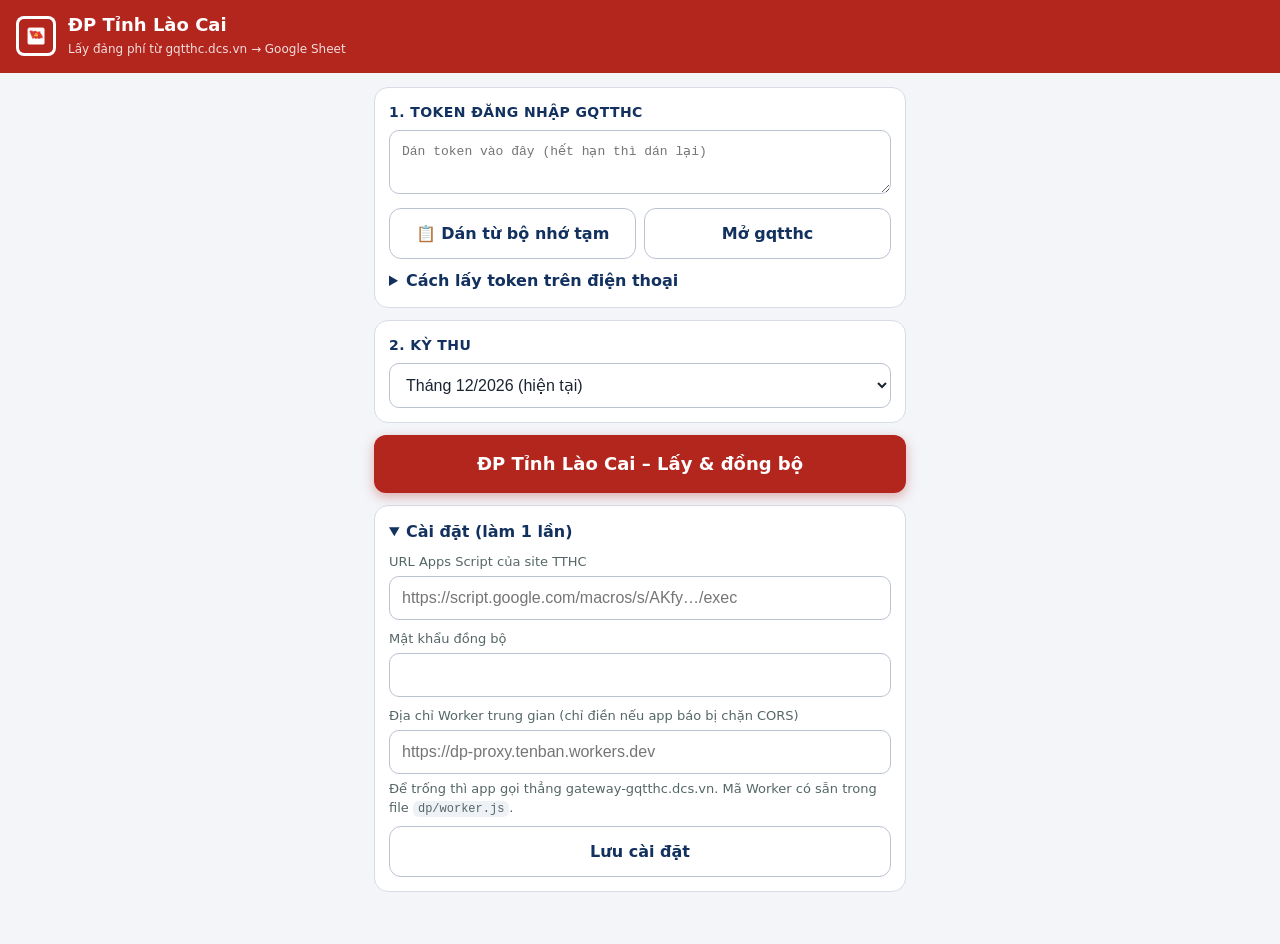
==== dp/index.html @ d3990bc8 "Thêm PWA ĐP Tỉnh Lào Cai (dp/): dán token, lấy đảng phí + S02, đồng bộ Google Sheet" ====
<!doctype html>
<html lang="vi">
<head>
<meta charset="utf-8">
<meta name="viewport" content="width=device-width,initial-scale=1,viewport-fit=cover">
<title>ĐP Tỉnh Lào Cai</title>
<meta name="theme-color" content="#b3261e">
<link rel="manifest" href="manifest.webmanifest">
<link rel="icon" href="icon-192.png">
<link rel="apple-touch-icon" href="icon-192.png">
<style>
:root{--red:#b3261e;--navy:#12315f;--ok:#0f8a3c;--bad:#a50d26;--bg:#f3f5f9;--line:#d7dce5}
*{box-sizing:border-box}
body{margin:0;background:var(--bg);color:#1b2433;font:16px/1.45 system-ui,-apple-system,"Segoe UI",Roboto,sans-serif;padding-bottom:env(safe-area-inset-bottom)}
header{background:var(--red);color:#fff;padding:calc(14px + env(safe-area-inset-top)) 16px 14px;display:flex;align-items:center;gap:12px}
header img{width:40px;height:40px;border-radius:8px;background:#fff;padding:3px}
header h1{font-size:18px;margin:0;line-height:1.2}
header small{opacity:.85;font-size:12px}
main{padding:14px 14px 40px;max-width:560px;margin:0 auto}
.card{background:#fff;border:1px solid var(--line);border-radius:14px;padding:14px;margin-bottom:12px}
.card h2{font-size:14px;margin:0 0 8px;color:var(--navy);text-transform:uppercase;letter-spacing:.03em}
label{display:block;font-size:13px;color:#566;margin:10px 0 4px}
input,select,textarea{width:100%;padding:12px;border:1px solid #bbc3d1;border-radius:10px;font-size:16px;background:#fff;color:inherit}
textarea{min-height:64px;resize:vertical;font:13px/1.35 ui-monospace,monospace}
.row{display:flex;gap:8px}
.row>*{flex:1}
button{font:inherit;font-weight:700;border:0;border-radius:12px;padding:13px 14px;cursor:pointer}
.go{width:100%;background:var(--red);color:#fff;font-size:18px;padding:16px;box-shadow:0 4px 12px rgba(179,38,30,.35)}
.go:disabled{opacity:.6}
.sec{background:#fff;color:var(--navy);border:1px solid #bbc3d1;font-weight:600}
.msg{border-radius:12px;padding:12px 14px;color:#fff;background:var(--navy);white-space:pre-line;font-weight:600;font-size:14px;display:none;margin-bottom:12px}
.msg.ok{background:var(--ok)}.msg.bad{background:var(--bad)}
.kpi{display:grid;grid-template-columns:1fr 1fr;gap:8px;margin-top:8px}
.kpi div{background:var(--bg);border-radius:10px;padding:8px 10px}
.kpi b{display:block;font-size:20px;color:var(--navy)}
.kpi span{font-size:12px;color:#566}
details summary{cursor:pointer;font-weight:700;color:var(--navy)}
.hint{font-size:13px;color:#566;margin:6px 0 0}
code{background:#eef1f6;border-radius:6px;padding:1px 5px;font-size:12px;word-break:break-all}
ol{padding-left:20px;margin:6px 0}
li{margin:4px 0;font-size:14px}
</style>
</head>
<body>
<header>
  <img src="icon-192.png" alt="">
  <div><h1>ĐP Tỉnh Lào Cai</h1><small>Lấy đảng phí từ gqtthc.dcs.vn → Google Sheet</small></div>
</header>
<main>
  <div id="msg" class="msg"></div>

  <div class="card">
    <h2>1. Token đăng nhập gqtthc</h2>
    <textarea id="token" placeholder="Dán token vào đây (hết hạn thì dán lại)" autocomplete="off" spellcheck="false"></textarea>
    <div class="row" style="margin-top:8px">
      <button class="sec" id="paste" type="button">📋 Dán từ bộ nhớ tạm</button>
      <button class="sec" id="open" type="button">Mở gqtthc</button>
    </div>
    <details style="margin-top:10px">
      <summary>Cách lấy token trên điện thoại</summary>
      <ol>
        <li>Mở <b>gqtthc.dcs.vn</b> trong trình duyệt và đăng nhập tài khoản quản trị cao nhất của đơn vị.</li>
        <li>Chạy dấu trang “Copy token” (tạo 1 lần, xem bên dưới) để chép token vào bộ nhớ tạm.</li>
        <li>Quay lại app này, bấm <b>Dán từ bộ nhớ tạm</b>.</li>
      </ol>
      <p class="hint">Mã dấu trang “Copy token” (chép cả dòng, lưu làm dấu trang, đặt tên <b>Copy token</b>):</p>
      <textarea id="bm" readonly>javascript:(function(){var t=localStorage.getItem('token');if(!t){alert('Chưa đăng nhập gqtthc');return}(navigator.clipboard?navigator.clipboard.writeText(t):Promise.reject()).then(function(){alert('Đã chép token. Quay lại app ĐP Lào Cai để dán.')},function(){prompt('Chép token này:',t)})})();</textarea>
      <button class="sec" id="copybm" type="button" style="margin-top:6px;width:100%">Chép mã dấu trang</button>
    </details>
  </div>

  <div class="card">
    <h2>2. Kỳ thu</h2>
    <select id="month"></select>
  </div>

  <button class="go" id="go" type="button">ĐP Tỉnh Lào Cai – Lấy &amp; đồng bộ</button>

  <div class="card" id="result" style="display:none;margin-top:12px">
    <h2>Kết quả</h2>
    <div class="kpi">
      <div><b id="k-units">–</b><span>đơn vị</span></div>
      <div><b id="k-rate">–</b><span>tỷ lệ thu</span></div>
      <div><b id="k-declared">–</b><span>đã khai báo (đ)</span></div>
      <div><b id="k-paid">–</b><span>đã nộp (đ)</span></div>
    </div>
  </div>

  <div class="card" style="margin-top:12px">
    <details id="cfg">
      <summary>Cài đặt (làm 1 lần)</summary>
      <label for="api">URL Apps Script của site TTHC</label>
      <input id="api" placeholder="https://script.google.com/macros/s/AKfy…/exec" inputmode="url" autocomplete="off">
      <label for="pw">Mật khẩu đồng bộ</label>
      <input id="pw" type="password" autocomplete="off">
      <label for="proxy">Địa chỉ Worker trung gian (chỉ điền nếu app báo bị chặn CORS)</label>
      <input id="proxy" placeholder="https://dp-proxy.tenban.workers.dev" inputmode="url" autocomplete="off">
      <p class="hint">Để trống thì app gọi thẳng gateway-gqtthc.dcs.vn. Mã Worker có sẵn trong file <code>dp/worker.js</code>.</p>
      <button class="sec" id="save" type="button" style="margin-top:8px;width:100%">Lưu cài đặt</button>
    </details>
  </div>
</main>

<script>
(function () {
  'use strict';
  var $ = function (id) { return document.getElementById(id); };
  var GATEWAY = 'https://gateway-gqtthc.dcs.vn';
  var PARENT_ID = 2122408; /* Đảng bộ tỉnh Lào Cai, giống nút ĐP Tỉnh Lào Cai */
  var LS = {
    get: function (k) { try { return localStorage.getItem(k) || ''; } catch (e) { return ''; } },
    set: function (k, v) { try { localStorage.setItem(k, v); } catch (e) {} }
  };
  var num = function (x) { return Number(x) || 0; };
  var p2 = function (n) { return String(n).padStart(2, '0'); };
  var fmt = function (n) { return Math.round(n).toLocaleString('vi-VN'); };

  function normApi(v) {
    v = (v || '').trim();
    if (/^AKfy[\w-]{20,}$/.test(v)) return 'https://script.google.com/macros/s/' + v + '/exec';
    var m = v.match(/https:\/\/script\.google\.com\/macros\/s\/[\w-]+\/exec/);
    return m ? m[0] : '';
  }
  function say(text, kind) {
    var m = $('msg'); m.textContent = text; m.className = 'msg' + (kind ? ' ' + kind : ''); m.style.display = text ? 'block' : 'none';
    if (text) window.scrollTo({ top: 0, behavior: 'smooth' });
  }

  /* Khởi tạo */
  $('token').value = LS.get('dp.token');
  $('api').value = LS.get('dp.api');
  $('pw').value = LS.get('dp.pw');
  $('proxy').value = LS.get('dp.proxy');
  if (!LS.get('dp.api') || !LS.get('dp.pw')) $('cfg').open = true;
  var now = new Date(), opts = '';
  for (var i = 0; i < 12; i++) {
    var d = new Date(now.getFullYear(), now.getMonth() - i, 1), y = d.getFullYear(), m = d.getMonth() + 1;
    opts += '<option value="' + y + '-' + m + '"' + (i ? '' : ' selected') + '>Tháng ' + m + '/' + y + (i ? '' : ' (hiện tại)') + '</option>';
  }
  $('month').innerHTML = opts;

  $('save').onclick = function () {
    var a = normApi($('api').value);
    if (!a) { say('Link Apps Script chưa đúng.', 'bad'); return; }
    var pr = $('proxy').value.trim().replace(/\/+$/, '');
    if (pr && !/^https:\/\//.test(pr)) { say('Địa chỉ Worker phải bắt đầu bằng https://', 'bad'); return; }
    LS.set('dp.api', a); LS.set('dp.pw', $('pw').value.trim()); LS.set('dp.proxy', pr);
    $('api').value = a; $('cfg').open = false; say('Đã lưu cài đặt.', 'ok');
  };
  $('token').onchange = function () { LS.set('dp.token', cleanToken($('token').value)); };
  function cleanToken(t) { return (t || '').trim().replace(/^Bearer\s+/i, '').replace(/^"|"$/g, ''); }
  $('paste').onclick = function () {
    if (!navigator.clipboard || !navigator.clipboard.readText) { say('Trình duyệt không cho đọc bộ nhớ tạm. Giữ ô trên để dán tay.', 'bad'); return; }
    navigator.clipboard.readText().then(function (t) {
      t = cleanToken(t);
      if (t.length < 20) { say('Bộ nhớ tạm chưa có token. Chạy dấu trang “Copy token” trên gqtthc trước.', 'bad'); return; }
      $('token').value = t; LS.set('dp.token', t); say('Đã dán token.', 'ok');
    }, function () { say('Chưa được cấp quyền đọc bộ nhớ tạm. Giữ ô trên để dán tay.', 'bad'); });
  };
  $('open').onclick = function () { window.open('https://gqtthc.dcs.vn/', '_blank'); };
  $('copybm').onclick = function () {
    var t = $('bm').value;
    (navigator.clipboard ? navigator.clipboard.writeText(t) : Promise.reject()).then(function () { say('Đã chép mã dấu trang.', 'ok'); }, function () { $('bm').select(); say('Chọn và chép tay mã trong khung.', 'bad'); });
  };

  async function post(path, tk, body, signal) {
    var base = LS.get('dp.proxy') || GATEWAY;
    var r;
    try {
      r = await fetch(base + path, { method: 'POST', signal: signal, headers: { Authorization: 'Bearer ' + tk, 'Content-Type': 'application/json', Accept: 'application/json' }, body: JSON.stringify(body) });
    } catch (e) {
      if (e && e.name === 'AbortError') throw e;
      var er = new Error(LS.get('dp.proxy') ? 'Không gọi được Worker trung gian. Kiểm tra địa chỉ Worker và mạng.' : 'Bị chặn gọi trực tiếp tới gqtthc (CORS) hoặc mất mạng. Cần triển khai Worker trung gian (file dp/worker.js) rồi điền địa chỉ vào Cài đặt.');
      er.cors = true; throw er;
    }
    return r;
  }

  async function run() {
    var tk = cleanToken($('token').value), API = LS.get('dp.api'), pw = LS.get('dp.pw');
    if (!API || !pw) { $('cfg').open = true; say('Điền URL Apps Script và mật khẩu đồng bộ trong Cài đặt trước.', 'bad'); return; }
    if (!tk) { say('Chưa có token gqtthc. Dán token ở mục 1.', 'bad'); return; }
    LS.set('dp.token', tk);
    if (navigator.onLine === false) { say('Máy đang mất mạng.', 'bad'); return; }
    var pk = $('month').value.split('-'), cy = +pk[0], SM = +pk[1], mm = p2(SM);
    var T0 = performance.now(), f1 = function (ms) { return (ms / 1000).toFixed(1).replace('.', ',') + 's'; };
    say('Đang lấy số liệu tháng ' + SM + '/' + cy + ' từ API…');
    try { fetch(API + '?action=status&warm=' + Date.now(), { mode: 'no-cors' }).catch(function () {}); } catch (e) {}
    var body = { kyNopStart: '01/' + mm + '/' + cy, kyNopEnd: new Date(cy, SM, 0).getDate() + '/' + mm + '/' + cy, parentId: PARENT_ID, hasChildren: true, page: 1, size: 500 };
    var r = null;
    for (var at = 1; at <= 2 && !r; at++) {
      var ac = new AbortController(), to = setTimeout(function () { ac.abort(); }, 90000);
      try {
        if (at > 1) say('API phản hồi chậm, đang thử lại lần ' + at + '…');
        var rr = await post('/report/dashboard/danh-sach-theo-doi-dang-phi', tk, body, ac.signal);
        clearTimeout(to);
        if (rr.status >= 500 && at < 2) continue;
        r = rr;
      } catch (e) { clearTimeout(to); if (at >= 2 || e.cors) throw e; }
    }
    if (!r.ok) throw new Error('API trả lỗi ' + r.status + (r.status === 401 || r.status === 403 ? ' — token hết hạn hoặc sai, hãy đăng nhập gqtthc và lấy token mới.' : ''));
    var j = await r.json(), list = j.data || [];
    if (!list.length) throw new Error('API không trả đơn vị nào. Hãy dùng token của tài khoản quản trị cao nhất của đơn vị.');
    var rows = list.map(function (x, i) { return [i + 1, x.tenDonVi, num(x.tongSoLuongDangVien), num(x.soLuongDangVienChinhThuc), num(x.soLuongDangVienTamThoi), num(x.soLuongChuyenTamThoi), num(x.soLuongDangVienMienGiam), num(x.tongSoHoSoChuaDuyet), num(x.tongSoHoSoDaDuyetChuaNop), num(x.tongSoHoSoDaDuyetDaNop), num(x.soLuongHoSoChuaKhaiBao), num(x.tongSoTienDaKhaiBao), num(x.tongSoTienDaNop), num(x.mucDoThucHien)]; });

    /* Sổ S02 (phải nộp, đã nộp, còn nợ cấp trên). Lỗi S02 không làm hỏng đồng bộ chính. */
    var s02Msg = '';
    try {
      say('Đang lấy sổ S02 (nộp cấp trên)…');
      var r2 = await post('/report/s02/danh-sach', tk, { page: 1, size: 500, donViId: null, fromDate: body.kyNopStart, toDate: body.kyNopEnd });
      if (!r2.ok) throw new Error('HTTP ' + r2.status);
      var j2 = await r2.json(), l2 = j2.data || [];
      var nm = function (s) { return String(s || '').normalize('NFD').replace(/[̀-ͯ]/g, '').replace(/[đĐ]/g, 'd').toLowerCase().replace(/[^a-z0-9]+/g, ' ').trim(); };
      var kr = function (o) { return num(o && o.kyBaoCao); }, mp = new Map(l2.map(function (x) { return [nm(x.tenToChucDang), x]; })), hit = 0;
      rows.forEach(function (rw) { var x = mp.get(nm(rw[1])); if (x) { hit++; rw.push(kr(x.dangPhiPhaiNopCapTren), kr(x.dangPhiDaNopCapTren), num(x.dangPhiChuaNopCapTrenCuoiKyBaoCao)); } else rw.push(0, 0, 0); });
      s02Msg = '\nSổ S02: khớp ' + hit + '/' + rows.length + ' đơn vị';
    } catch (e2) { rows.forEach(function (rw) { rw.length = 14; }); s02Msg = '\n⚠ Chưa lấy được sổ S02 (' + (e2 && e2.message || e2) + ') — các cột nộp cấp trên giữ nguyên.'; }

    var sum = function (k) { return rows.reduce(function (a, rw) { return a + rw[k]; }, 0); };
    var declared = sum(11), paid = sum(12), d = new Date();
    var rate = declared > 0 ? Math.round(paid / declared * 10000) / 100 : 0;
    var syncId = Date.now().toString(36) + Math.random().toString(36).slice(2, 7);
    var payload = { token: pw, syncId: syncId, fileName: 'API gqtthc kỳ T' + SM + '/' + cy + ' · ' + p2(d.getDate()) + '/' + p2(d.getMonth() + 1) + '/' + d.getFullYear() + ' ' + p2(d.getHours()) + ':' + p2(d.getMinutes()), month: cy + '-' + mm, source: 'api-month',
      totals: { units: rows.length, members: sum(2), paidProfiles: sum(9), declared: declared, paid: paid, rate: rate }, rows: rows };
    say('Đang gửi ' + rows.length + ' đơn vị lên Google Sheet…');
    await fetch(API, { method: 'POST', mode: 'no-cors', body: new URLSearchParams({ payload: JSON.stringify(payload) }) });
    say('Đang xác nhận kết quả trên Google Sheet…');
    var ok = null;
    for (var k = 0; k < 12 && !ok; k++) {
      ok = await new Promise(function (res) {
        var cb = '__dp' + Date.now() + k, s = document.createElement('script');
        var t = setTimeout(function () { delete window[cb]; s.remove(); res(null); }, 9000);
        window[cb] = function (v) { clearTimeout(t); delete window[cb]; s.remove(); res(v); };
        s.onerror = function () { clearTimeout(t); res(null); };
        s.src = API + '?action=status&callback=' + cb + '&_=' + Date.now();
        document.head.appendChild(s);
      });
      if (ok && ok.lastError && ok.lastError.syncId === syncId) throw new Error(ok.lastError.error);
      if (!(ok && ok.last && ok.last.syncId === syncId)) { ok = null; await new Promise(function (r3) { setTimeout(r3, 1000); }); }
    }
    $('k-units').textContent = rows.length; $('k-rate').textContent = rate.toFixed(2).replace('.', ',') + '%';
    $('k-declared').textContent = fmt(declared); $('k-paid').textContent = fmt(paid); $('result').style.display = 'block';
    var tail = s02Msg + '\n⏱ Tổng ' + f1(performance.now() - T0);
    if (ok) say('✅ HOÀN THÀNH — đã đồng bộ ' + ok.last.rowCount + ' đơn vị kỳ tháng ' + SM + '/' + cy + (ok.last.tab ? ' (tab ' + ok.last.tab + ')' : '') + ' lúc ' + ok.last.updatedAtText + '.' + tail, 'ok');
    else say('✓ Đã gửi ' + rows.length + ' đơn vị. Chưa xác nhận được kết quả — mở trang Đảng phí để xem “Lần đồng bộ gần nhất”.' + tail);
  }

  $('go').onclick = async function () {
    var b = $('go'); b.disabled = true;
    try { await run(); }
    catch (e) {
      var t = e && e.name === 'AbortError' ? 'API phản hồi quá chậm (quá 90 giây, đã thử 2 lần). Kiểm tra mạng rồi bấm lại.' : (e && e.message || String(e));
      if (/mật khẩu|không hợp lệ/i.test(t)) LS.set('dp.pw', '');
      say('✕ ' + t, 'bad');
    }
    b.disabled = false;
  };

  if ('serviceWorker' in navigator) navigator.serviceWorker.register('sw.js').catch(function () {});
})();
</script>
</body>
</html>
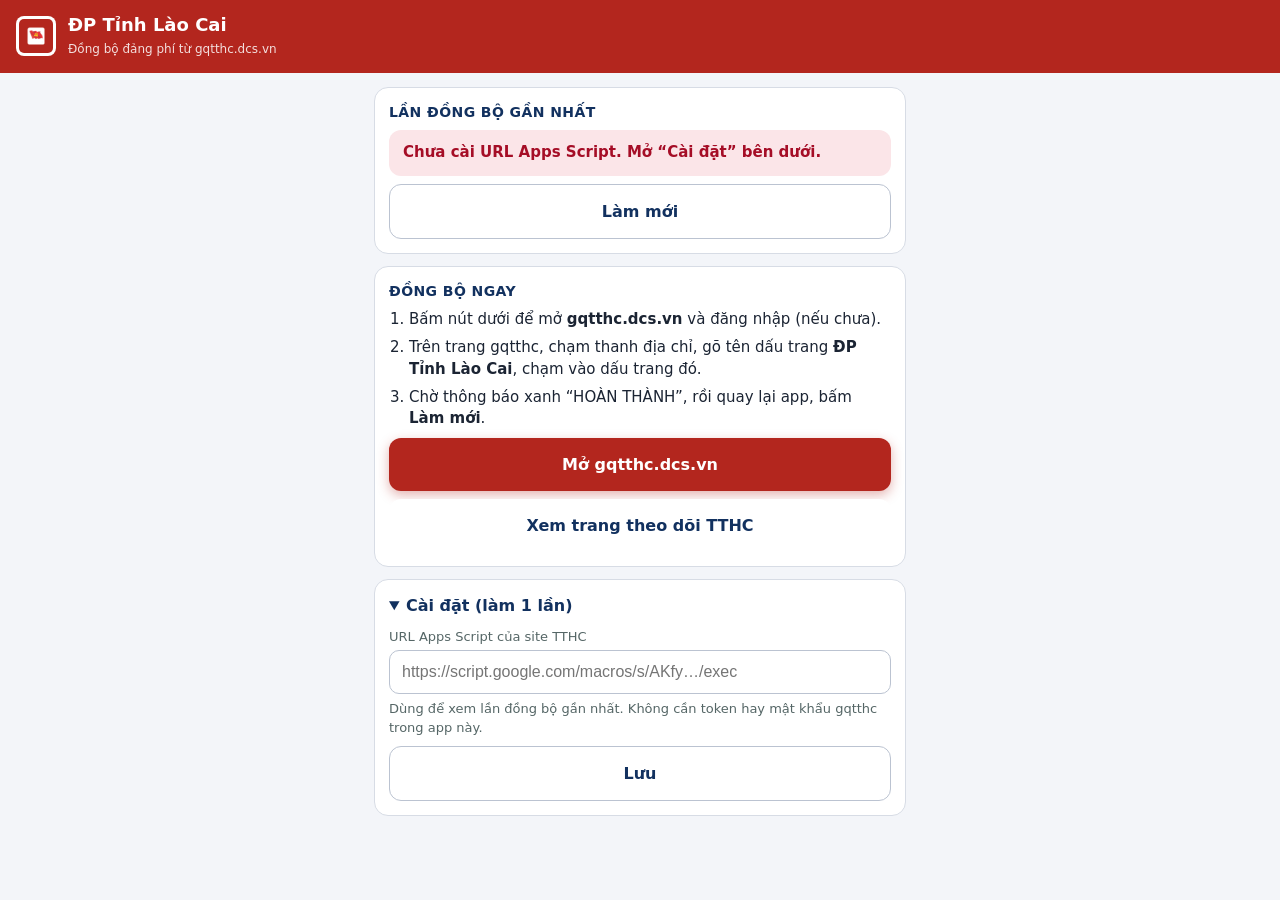
==== commit b731d8db: "PWA ĐP Tỉnh Lào Cai: bỏ dán token, chuyển thành bảng điều khiển (trạng thái đồng bộ + mở gqtthc) Co-" ====
--- a/dp/index.html
+++ b/dp/index.html
@@ -20,83 +20,48 @@
 .card{background:#fff;border:1px solid var(--line);border-radius:14px;padding:14px;margin-bottom:12px}
 .card h2{font-size:14px;margin:0 0 8px;color:var(--navy);text-transform:uppercase;letter-spacing:.03em}
 label{display:block;font-size:13px;color:#566;margin:10px 0 4px}
-input,select,textarea{width:100%;padding:12px;border:1px solid #bbc3d1;border-radius:10px;font-size:16px;background:#fff;color:inherit}
-textarea{min-height:64px;resize:vertical;font:13px/1.35 ui-monospace,monospace}
-.row{display:flex;gap:8px}
-.row>*{flex:1}
-button{font:inherit;font-weight:700;border:0;border-radius:12px;padding:13px 14px;cursor:pointer}
-.go{width:100%;background:var(--red);color:#fff;font-size:18px;padding:16px;box-shadow:0 4px 12px rgba(179,38,30,.35)}
-.go:disabled{opacity:.6}
+input{width:100%;padding:12px;border:1px solid #bbc3d1;border-radius:10px;font-size:16px;background:#fff;color:inherit}
+button,a.btn{display:block;width:100%;text-align:center;text-decoration:none;font:inherit;font-weight:700;border:0;border-radius:12px;padding:15px 14px;cursor:pointer;margin-top:8px}
+.go{background:var(--red);color:#fff;font-size:18px;box-shadow:0 4px 12px rgba(179,38,30,.35)}
 .sec{background:#fff;color:var(--navy);border:1px solid #bbc3d1;font-weight:600}
-.msg{border-radius:12px;padding:12px 14px;color:#fff;background:var(--navy);white-space:pre-line;font-weight:600;font-size:14px;display:none;margin-bottom:12px}
-.msg.ok{background:var(--ok)}.msg.bad{background:var(--bad)}
-.kpi{display:grid;grid-template-columns:1fr 1fr;gap:8px;margin-top:8px}
-.kpi div{background:var(--bg);border-radius:10px;padding:8px 10px}
-.kpi b{display:block;font-size:20px;color:var(--navy)}
-.kpi span{font-size:12px;color:#566}
+.stat{border-radius:12px;padding:12px 14px;background:var(--bg);font-weight:600;font-size:15px;white-space:pre-line}
+.stat.ok{background:#e4f5ea;color:#0b5d29}.stat.bad{background:#fbe5e8;color:var(--bad)}
+ol{padding-left:20px;margin:6px 0}
+li{margin:6px 0;font-size:15px}
+.hint{font-size:13px;color:#566;margin:6px 0 0}
 details summary{cursor:pointer;font-weight:700;color:var(--navy)}
-.hint{font-size:13px;color:#566;margin:6px 0 0}
-code{background:#eef1f6;border-radius:6px;padding:1px 5px;font-size:12px;word-break:break-all}
-ol{padding-left:20px;margin:6px 0}
-li{margin:4px 0;font-size:14px}
 </style>
 </head>
 <body>
 <header>
   <img src="icon-192.png" alt="">
-  <div><h1>ĐP Tỉnh Lào Cai</h1><small>Lấy đảng phí từ gqtthc.dcs.vn → Google Sheet</small></div>
+  <div><h1>ĐP Tỉnh Lào Cai</h1><small>Đồng bộ đảng phí từ gqtthc.dcs.vn</small></div>
 </header>
 <main>
-  <div id="msg" class="msg"></div>
-
   <div class="card">
-    <h2>1. Token đăng nhập gqtthc</h2>
-    <textarea id="token" placeholder="Dán token vào đây (hết hạn thì dán lại)" autocomplete="off" spellcheck="false"></textarea>
-    <div class="row" style="margin-top:8px">
-      <button class="sec" id="paste" type="button">📋 Dán từ bộ nhớ tạm</button>
-      <button class="sec" id="open" type="button">Mở gqtthc</button>
-    </div>
-    <details style="margin-top:10px">
-      <summary>Cách lấy token trên điện thoại</summary>
-      <ol>
-        <li>Mở <b>gqtthc.dcs.vn</b> trong trình duyệt và đăng nhập tài khoản quản trị cao nhất của đơn vị.</li>
-        <li>Chạy dấu trang “Copy token” (tạo 1 lần, xem bên dưới) để chép token vào bộ nhớ tạm.</li>
-        <li>Quay lại app này, bấm <b>Dán từ bộ nhớ tạm</b>.</li>
-      </ol>
-      <p class="hint">Mã dấu trang “Copy token” (chép cả dòng, lưu làm dấu trang, đặt tên <b>Copy token</b>):</p>
-      <textarea id="bm" readonly>javascript:(function(){var t=localStorage.getItem('token');if(!t){alert('Chưa đăng nhập gqtthc');return}(navigator.clipboard?navigator.clipboard.writeText(t):Promise.reject()).then(function(){alert('Đã chép token. Quay lại app ĐP Lào Cai để dán.')},function(){prompt('Chép token này:',t)})})();</textarea>
-      <button class="sec" id="copybm" type="button" style="margin-top:6px;width:100%">Chép mã dấu trang</button>
-    </details>
+    <h2>Lần đồng bộ gần nhất</h2>
+    <div id="stat" class="stat">Đang kiểm tra…</div>
+    <button class="sec" id="refresh" type="button">Làm mới</button>
   </div>
 
   <div class="card">
-    <h2>2. Kỳ thu</h2>
-    <select id="month"></select>
+    <h2>Đồng bộ ngay</h2>
+    <ol>
+      <li>Bấm nút dưới để mở <b>gqtthc.dcs.vn</b> và đăng nhập (nếu chưa).</li>
+      <li>Trên trang gqtthc, chạm thanh địa chỉ, gõ tên dấu trang <b>ĐP Tỉnh Lào Cai</b>, chạm vào dấu trang đó.</li>
+      <li>Chờ thông báo xanh “HOÀN THÀNH”, rồi quay lại app, bấm <b>Làm mới</b>.</li>
+    </ol>
+    <a class="btn go" href="https://gqtthc.dcs.vn/" target="_blank" rel="noopener">Mở gqtthc.dcs.vn</a>
+    <a class="btn sec" href="../index.html" id="site">Xem trang theo dõi TTHC</a>
   </div>
 
-  <button class="go" id="go" type="button">ĐP Tỉnh Lào Cai – Lấy &amp; đồng bộ</button>
-
-  <div class="card" id="result" style="display:none;margin-top:12px">
-    <h2>Kết quả</h2>
-    <div class="kpi">
-      <div><b id="k-units">–</b><span>đơn vị</span></div>
-      <div><b id="k-rate">–</b><span>tỷ lệ thu</span></div>
-      <div><b id="k-declared">–</b><span>đã khai báo (đ)</span></div>
-      <div><b id="k-paid">–</b><span>đã nộp (đ)</span></div>
-    </div>
-  </div>
-
-  <div class="card" style="margin-top:12px">
+  <div class="card">
     <details id="cfg">
       <summary>Cài đặt (làm 1 lần)</summary>
       <label for="api">URL Apps Script của site TTHC</label>
       <input id="api" placeholder="https://script.google.com/macros/s/AKfy…/exec" inputmode="url" autocomplete="off">
-      <label for="pw">Mật khẩu đồng bộ</label>
-      <input id="pw" type="password" autocomplete="off">
-      <label for="proxy">Địa chỉ Worker trung gian (chỉ điền nếu app báo bị chặn CORS)</label>
-      <input id="proxy" placeholder="https://dp-proxy.tenban.workers.dev" inputmode="url" autocomplete="off">
-      <p class="hint">Để trống thì app gọi thẳng gateway-gqtthc.dcs.vn. Mã Worker có sẵn trong file <code>dp/worker.js</code>.</p>
-      <button class="sec" id="save" type="button" style="margin-top:8px;width:100%">Lưu cài đặt</button>
+      <p class="hint">Dùng để xem lần đồng bộ gần nhất. Không cần token hay mật khẩu gqtthc trong app này.</p>
+      <button class="sec" id="save" type="button">Lưu</button>
     </details>
   </div>
 </main>
@@ -105,157 +70,42 @@
 (function () {
   'use strict';
   var $ = function (id) { return document.getElementById(id); };
-  var GATEWAY = 'https://gateway-gqtthc.dcs.vn';
-  var PARENT_ID = 2122408; /* Đảng bộ tỉnh Lào Cai, giống nút ĐP Tỉnh Lào Cai */
-  var LS = {
-    get: function (k) { try { return localStorage.getItem(k) || ''; } catch (e) { return ''; } },
-    set: function (k, v) { try { localStorage.setItem(k, v); } catch (e) {} }
-  };
-  var num = function (x) { return Number(x) || 0; };
-  var p2 = function (n) { return String(n).padStart(2, '0'); };
-  var fmt = function (n) { return Math.round(n).toLocaleString('vi-VN'); };
-
+  var K = 'dp.api';
+  var get = function () { try { return localStorage.getItem(K) || ''; } catch (e) { return ''; } };
+  var set = function (v) { try { localStorage.setItem(K, v); } catch (e) {} };
   function normApi(v) {
     v = (v || '').trim();
     if (/^AKfy[\w-]{20,}$/.test(v)) return 'https://script.google.com/macros/s/' + v + '/exec';
     var m = v.match(/https:\/\/script\.google\.com\/macros\/s\/[\w-]+\/exec/);
     return m ? m[0] : '';
   }
-  function say(text, kind) {
-    var m = $('msg'); m.textContent = text; m.className = 'msg' + (kind ? ' ' + kind : ''); m.style.display = text ? 'block' : 'none';
-    if (text) window.scrollTo({ top: 0, behavior: 'smooth' });
+  function show(t, k) { var s = $('stat'); s.textContent = t; s.className = 'stat' + (k ? ' ' + k : ''); }
+
+  function check() {
+    var API = get();
+    if (!API) { $('cfg').open = true; show('Chưa cài URL Apps Script. Mở “Cài đặt” bên dưới.', 'bad'); return; }
+    show('Đang kiểm tra…');
+    var cb = '__dp' + Date.now(), s = document.createElement('script');
+    var t = setTimeout(function () { delete window[cb]; s.remove(); show('Không đọc được trạng thái (mạng chậm hoặc URL sai). Bấm Làm mới để thử lại.', 'bad'); }, 20000);
+    window[cb] = function (v) {
+      clearTimeout(t); delete window[cb]; s.remove();
+      var l = v && v.last;
+      if (l) show('✅ ' + (l.rowCount || '?') + ' đơn vị' + (l.tab ? ' · tab ' + l.tab : '') + '\nLúc ' + (l.updatedAtText || '—'), 'ok');
+      else show('Chưa có lần đồng bộ nào.');
+    };
+    s.onerror = function () { clearTimeout(t); delete window[cb]; show('Không đọc được trạng thái. Kiểm tra URL Apps Script.', 'bad'); };
+    s.src = API + '?action=status&callback=' + cb + '&_=' + Date.now();
+    document.head.appendChild(s);
   }
 
-  /* Khởi tạo */
-  $('token').value = LS.get('dp.token');
-  $('api').value = LS.get('dp.api');
-  $('pw').value = LS.get('dp.pw');
-  $('proxy').value = LS.get('dp.proxy');
-  if (!LS.get('dp.api') || !LS.get('dp.pw')) $('cfg').open = true;
-  var now = new Date(), opts = '';
-  for (var i = 0; i < 12; i++) {
-    var d = new Date(now.getFullYear(), now.getMonth() - i, 1), y = d.getFullYear(), m = d.getMonth() + 1;
-    opts += '<option value="' + y + '-' + m + '"' + (i ? '' : ' selected') + '>Tháng ' + m + '/' + y + (i ? '' : ' (hiện tại)') + '</option>';
-  }
-  $('month').innerHTML = opts;
-
+  $('api').value = get();
   $('save').onclick = function () {
     var a = normApi($('api').value);
-    if (!a) { say('Link Apps Script chưa đúng.', 'bad'); return; }
-    var pr = $('proxy').value.trim().replace(/\/+$/, '');
-    if (pr && !/^https:\/\//.test(pr)) { say('Địa chỉ Worker phải bắt đầu bằng https://', 'bad'); return; }
-    LS.set('dp.api', a); LS.set('dp.pw', $('pw').value.trim()); LS.set('dp.proxy', pr);
-    $('api').value = a; $('cfg').open = false; say('Đã lưu cài đặt.', 'ok');
+    if (!a) { show('Link Apps Script chưa đúng.', 'bad'); return; }
+    set(a); $('api').value = a; $('cfg').open = false; check();
   };
-  $('token').onchange = function () { LS.set('dp.token', cleanToken($('token').value)); };
-  function cleanToken(t) { return (t || '').trim().replace(/^Bearer\s+/i, '').replace(/^"|"$/g, ''); }
-  $('paste').onclick = function () {
-    if (!navigator.clipboard || !navigator.clipboard.readText) { say('Trình duyệt không cho đọc bộ nhớ tạm. Giữ ô trên để dán tay.', 'bad'); return; }
-    navigator.clipboard.readText().then(function (t) {
-      t = cleanToken(t);
-      if (t.length < 20) { say('Bộ nhớ tạm chưa có token. Chạy dấu trang “Copy token” trên gqtthc trước.', 'bad'); return; }
-      $('token').value = t; LS.set('dp.token', t); say('Đã dán token.', 'ok');
-    }, function () { say('Chưa được cấp quyền đọc bộ nhớ tạm. Giữ ô trên để dán tay.', 'bad'); });
-  };
-  $('open').onclick = function () { window.open('https://gqtthc.dcs.vn/', '_blank'); };
-  $('copybm').onclick = function () {
-    var t = $('bm').value;
-    (navigator.clipboard ? navigator.clipboard.writeText(t) : Promise.reject()).then(function () { say('Đã chép mã dấu trang.', 'ok'); }, function () { $('bm').select(); say('Chọn và chép tay mã trong khung.', 'bad'); });
-  };
-
-  async function post(path, tk, body, signal) {
-    var base = LS.get('dp.proxy') || GATEWAY;
-    var r;
-    try {
-      r = await fetch(base + path, { method: 'POST', signal: signal, headers: { Authorization: 'Bearer ' + tk, 'Content-Type': 'application/json', Accept: 'application/json' }, body: JSON.stringify(body) });
-    } catch (e) {
-      if (e && e.name === 'AbortError') throw e;
-      var er = new Error(LS.get('dp.proxy') ? 'Không gọi được Worker trung gian. Kiểm tra địa chỉ Worker và mạng.' : 'Bị chặn gọi trực tiếp tới gqtthc (CORS) hoặc mất mạng. Cần triển khai Worker trung gian (file dp/worker.js) rồi điền địa chỉ vào Cài đặt.');
-      er.cors = true; throw er;
-    }
-    return r;
-  }
-
-  async function run() {
-    var tk = cleanToken($('token').value), API = LS.get('dp.api'), pw = LS.get('dp.pw');
-    if (!API || !pw) { $('cfg').open = true; say('Điền URL Apps Script và mật khẩu đồng bộ trong Cài đặt trước.', 'bad'); return; }
-    if (!tk) { say('Chưa có token gqtthc. Dán token ở mục 1.', 'bad'); return; }
-    LS.set('dp.token', tk);
-    if (navigator.onLine === false) { say('Máy đang mất mạng.', 'bad'); return; }
-    var pk = $('month').value.split('-'), cy = +pk[0], SM = +pk[1], mm = p2(SM);
-    var T0 = performance.now(), f1 = function (ms) { return (ms / 1000).toFixed(1).replace('.', ',') + 's'; };
-    say('Đang lấy số liệu tháng ' + SM + '/' + cy + ' từ API…');
-    try { fetch(API + '?action=status&warm=' + Date.now(), { mode: 'no-cors' }).catch(function () {}); } catch (e) {}
-    var body = { kyNopStart: '01/' + mm + '/' + cy, kyNopEnd: new Date(cy, SM, 0).getDate() + '/' + mm + '/' + cy, parentId: PARENT_ID, hasChildren: true, page: 1, size: 500 };
-    var r = null;
-    for (var at = 1; at <= 2 && !r; at++) {
-      var ac = new AbortController(), to = setTimeout(function () { ac.abort(); }, 90000);
-      try {
-        if (at > 1) say('API phản hồi chậm, đang thử lại lần ' + at + '…');
-        var rr = await post('/report/dashboard/danh-sach-theo-doi-dang-phi', tk, body, ac.signal);
-        clearTimeout(to);
-        if (rr.status >= 500 && at < 2) continue;
-        r = rr;
-      } catch (e) { clearTimeout(to); if (at >= 2 || e.cors) throw e; }
-    }
-    if (!r.ok) throw new Error('API trả lỗi ' + r.status + (r.status === 401 || r.status === 403 ? ' — token hết hạn hoặc sai, hãy đăng nhập gqtthc và lấy token mới.' : ''));
-    var j = await r.json(), list = j.data || [];
-    if (!list.length) throw new Error('API không trả đơn vị nào. Hãy dùng token của tài khoản quản trị cao nhất của đơn vị.');
-    var rows = list.map(function (x, i) { return [i + 1, x.tenDonVi, num(x.tongSoLuongDangVien), num(x.soLuongDangVienChinhThuc), num(x.soLuongDangVienTamThoi), num(x.soLuongChuyenTamThoi), num(x.soLuongDangVienMienGiam), num(x.tongSoHoSoChuaDuyet), num(x.tongSoHoSoDaDuyetChuaNop), num(x.tongSoHoSoDaDuyetDaNop), num(x.soLuongHoSoChuaKhaiBao), num(x.tongSoTienDaKhaiBao), num(x.tongSoTienDaNop), num(x.mucDoThucHien)]; });
-
-    /* Sổ S02 (phải nộp, đã nộp, còn nợ cấp trên). Lỗi S02 không làm hỏng đồng bộ chính. */
-    var s02Msg = '';
-    try {
-      say('Đang lấy sổ S02 (nộp cấp trên)…');
-      var r2 = await post('/report/s02/danh-sach', tk, { page: 1, size: 500, donViId: null, fromDate: body.kyNopStart, toDate: body.kyNopEnd });
-      if (!r2.ok) throw new Error('HTTP ' + r2.status);
-      var j2 = await r2.json(), l2 = j2.data || [];
-      var nm = function (s) { return String(s || '').normalize('NFD').replace(/[̀-ͯ]/g, '').replace(/[đĐ]/g, 'd').toLowerCase().replace(/[^a-z0-9]+/g, ' ').trim(); };
-      var kr = function (o) { return num(o && o.kyBaoCao); }, mp = new Map(l2.map(function (x) { return [nm(x.tenToChucDang), x]; })), hit = 0;
-      rows.forEach(function (rw) { var x = mp.get(nm(rw[1])); if (x) { hit++; rw.push(kr(x.dangPhiPhaiNopCapTren), kr(x.dangPhiDaNopCapTren), num(x.dangPhiChuaNopCapTrenCuoiKyBaoCao)); } else rw.push(0, 0, 0); });
-      s02Msg = '\nSổ S02: khớp ' + hit + '/' + rows.length + ' đơn vị';
-    } catch (e2) { rows.forEach(function (rw) { rw.length = 14; }); s02Msg = '\n⚠ Chưa lấy được sổ S02 (' + (e2 && e2.message || e2) + ') — các cột nộp cấp trên giữ nguyên.'; }
-
-    var sum = function (k) { return rows.reduce(function (a, rw) { return a + rw[k]; }, 0); };
-    var declared = sum(11), paid = sum(12), d = new Date();
-    var rate = declared > 0 ? Math.round(paid / declared * 10000) / 100 : 0;
-    var syncId = Date.now().toString(36) + Math.random().toString(36).slice(2, 7);
-    var payload = { token: pw, syncId: syncId, fileName: 'API gqtthc kỳ T' + SM + '/' + cy + ' · ' + p2(d.getDate()) + '/' + p2(d.getMonth() + 1) + '/' + d.getFullYear() + ' ' + p2(d.getHours()) + ':' + p2(d.getMinutes()), month: cy + '-' + mm, source: 'api-month',
-      totals: { units: rows.length, members: sum(2), paidProfiles: sum(9), declared: declared, paid: paid, rate: rate }, rows: rows };
-    say('Đang gửi ' + rows.length + ' đơn vị lên Google Sheet…');
-    await fetch(API, { method: 'POST', mode: 'no-cors', body: new URLSearchParams({ payload: JSON.stringify(payload) }) });
-    say('Đang xác nhận kết quả trên Google Sheet…');
-    var ok = null;
-    for (var k = 0; k < 12 && !ok; k++) {
-      ok = await new Promise(function (res) {
-        var cb = '__dp' + Date.now() + k, s = document.createElement('script');
-        var t = setTimeout(function () { delete window[cb]; s.remove(); res(null); }, 9000);
-        window[cb] = function (v) { clearTimeout(t); delete window[cb]; s.remove(); res(v); };
-        s.onerror = function () { clearTimeout(t); res(null); };
-        s.src = API + '?action=status&callback=' + cb + '&_=' + Date.now();
-        document.head.appendChild(s);
-      });
-      if (ok && ok.lastError && ok.lastError.syncId === syncId) throw new Error(ok.lastError.error);
-      if (!(ok && ok.last && ok.last.syncId === syncId)) { ok = null; await new Promise(function (r3) { setTimeout(r3, 1000); }); }
-    }
-    $('k-units').textContent = rows.length; $('k-rate').textContent = rate.toFixed(2).replace('.', ',') + '%';
-    $('k-declared').textContent = fmt(declared); $('k-paid').textContent = fmt(paid); $('result').style.display = 'block';
-    var tail = s02Msg + '\n⏱ Tổng ' + f1(performance.now() - T0);
-    if (ok) say('✅ HOÀN THÀNH — đã đồng bộ ' + ok.last.rowCount + ' đơn vị kỳ tháng ' + SM + '/' + cy + (ok.last.tab ? ' (tab ' + ok.last.tab + ')' : '') + ' lúc ' + ok.last.updatedAtText + '.' + tail, 'ok');
-    else say('✓ Đã gửi ' + rows.length + ' đơn vị. Chưa xác nhận được kết quả — mở trang Đảng phí để xem “Lần đồng bộ gần nhất”.' + tail);
-  }
-
-  $('go').onclick = async function () {
-    var b = $('go'); b.disabled = true;
-    try { await run(); }
-    catch (e) {
-      var t = e && e.name === 'AbortError' ? 'API phản hồi quá chậm (quá 90 giây, đã thử 2 lần). Kiểm tra mạng rồi bấm lại.' : (e && e.message || String(e));
-      if (/mật khẩu|không hợp lệ/i.test(t)) LS.set('dp.pw', '');
-      say('✕ ' + t, 'bad');
-    }
-    b.disabled = false;
-  };
-
+  $('refresh').onclick = check;
+  check();
   if ('serviceWorker' in navigator) navigator.serviceWorker.register('sw.js').catch(function () {});
 })();
 </script>
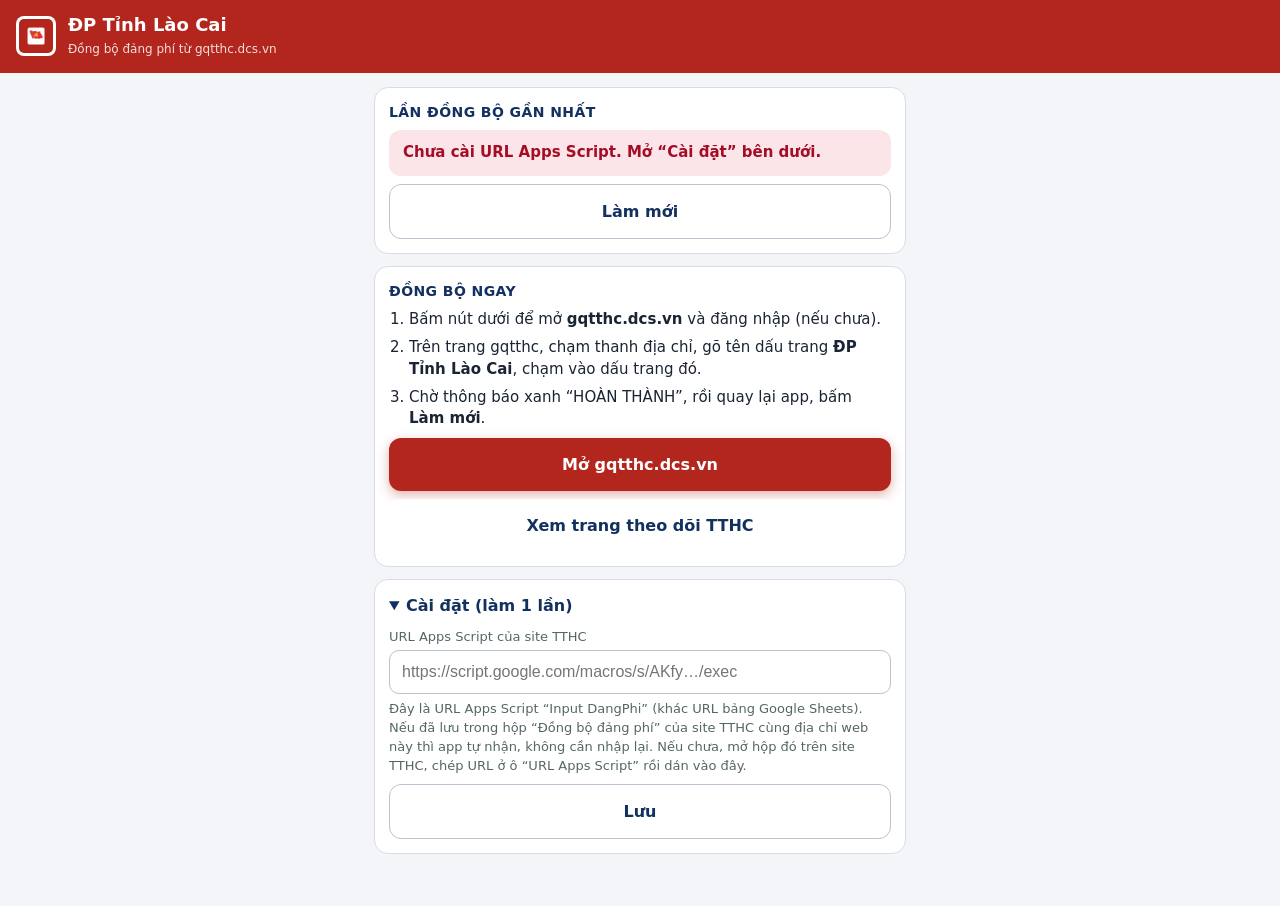
==== commit 8d586795: "PWA ĐP: tự nhận URL Apps Script đã lưu trên site TTHC (dangphi.api) Co-Authored-By: Claude Sonnet 5." ====
--- a/dp/index.html
+++ b/dp/index.html
@@ -60,7 +60,7 @@
       <summary>Cài đặt (làm 1 lần)</summary>
       <label for="api">URL Apps Script của site TTHC</label>
       <input id="api" placeholder="https://script.google.com/macros/s/AKfy…/exec" inputmode="url" autocomplete="off">
-      <p class="hint">Dùng để xem lần đồng bộ gần nhất. Không cần token hay mật khẩu gqtthc trong app này.</p>
+      <p class="hint">Đây là URL Apps Script “Input DangPhi” (khác URL bảng Google Sheets). Nếu đã lưu trong hộp “Đồng bộ đảng phí” của site TTHC cùng địa chỉ web này thì app tự nhận, không cần nhập lại. Nếu chưa, mở hộp đó trên site TTHC, chép URL ở ô “URL Apps Script” rồi dán vào đây.</p>
       <button class="sec" id="save" type="button">Lưu</button>
     </details>
   </div>
@@ -71,7 +71,8 @@
   'use strict';
   var $ = function (id) { return document.getElementById(id); };
   var K = 'dp.api';
-  var get = function () { try { return localStorage.getItem(K) || ''; } catch (e) { return ''; } };
+  /* Ưu tiên URL đã lưu sẵn trên site TTHC (cùng địa chỉ web nên dùng chung bộ nhớ), sau đó mới tới URL nhập trong app */
+  var get = function () { try { return localStorage.getItem('dangphi.api') || localStorage.getItem(K) || ''; } catch (e) { return ''; } };
   var set = function (v) { try { localStorage.setItem(K, v); } catch (e) {} };
   function normApi(v) {
     v = (v || '').trim();
@@ -99,6 +100,7 @@
   }
 
   $('api').value = get();
+  if (get() && !localStorage.getItem('dp.api')) { try { set(get()); } catch (e) {} }
   $('save').onclick = function () {
     var a = normApi($('api').value);
     if (!a) { show('Link Apps Script chưa đúng.', 'bad'); return; }
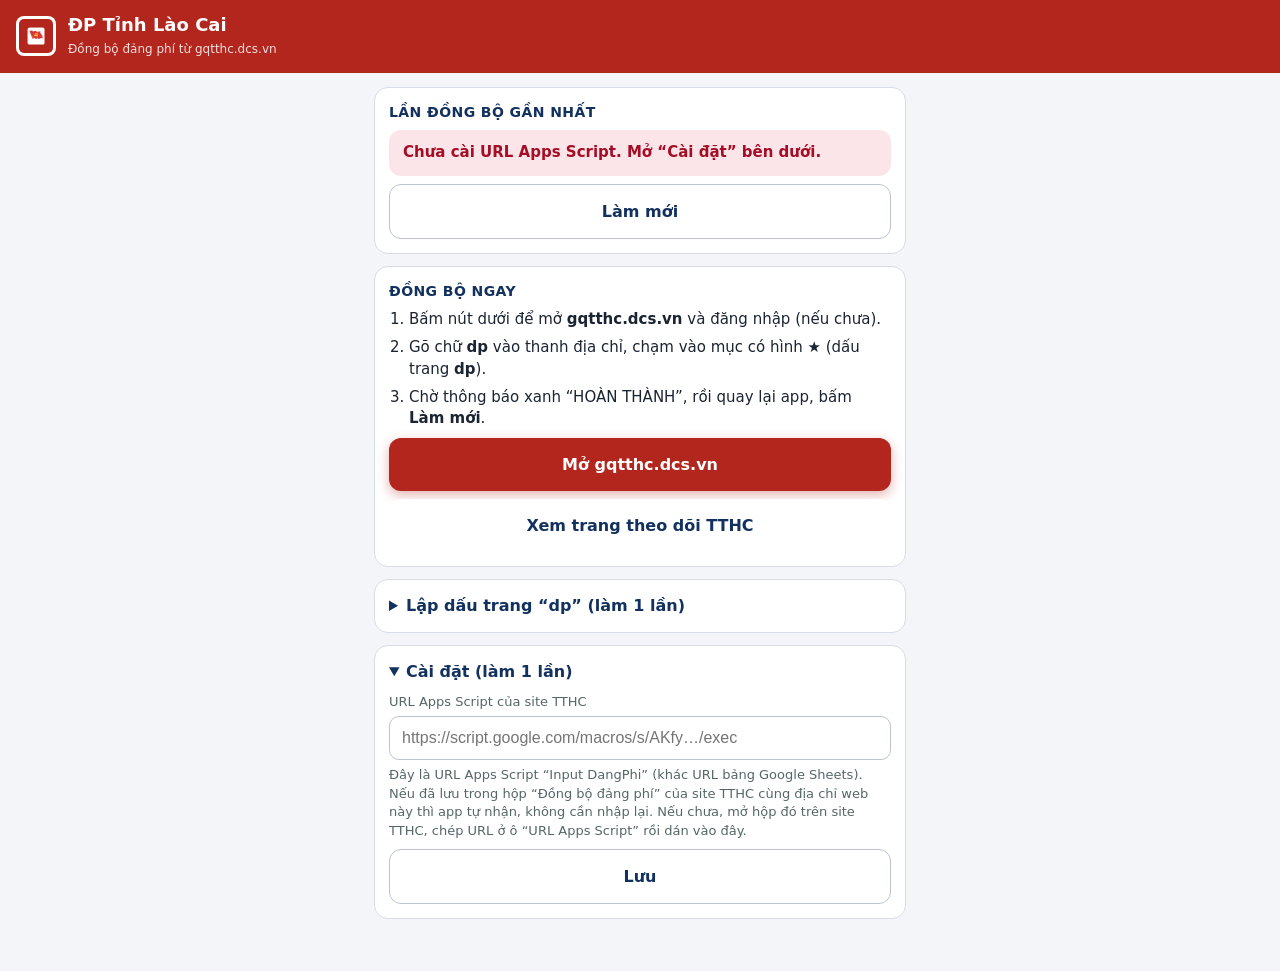
==== commit 73d8d5f1: "PWA ĐP: dấu trang ngắn 'dp' tải run.js, kèm bản đầy đủ và nút chép Co-Authored-By: Claude Sonnet 5.5" ====
--- a/dp/index.html
+++ b/dp/index.html
@@ -48,11 +48,26 @@
     <h2>Đồng bộ ngay</h2>
     <ol>
       <li>Bấm nút dưới để mở <b>gqtthc.dcs.vn</b> và đăng nhập (nếu chưa).</li>
-      <li>Trên trang gqtthc, chạm thanh địa chỉ, gõ tên dấu trang <b>ĐP Tỉnh Lào Cai</b>, chạm vào dấu trang đó.</li>
+      <li>Gõ chữ <b>dp</b> vào thanh địa chỉ, chạm vào mục có hình ★ (dấu trang <b>dp</b>).</li>
       <li>Chờ thông báo xanh “HOÀN THÀNH”, rồi quay lại app, bấm <b>Làm mới</b>.</li>
     </ol>
     <a class="btn go" href="https://gqtthc.dcs.vn/" target="_blank" rel="noopener">Mở gqtthc.dcs.vn</a>
     <a class="btn sec" href="../index.html" id="site">Xem trang theo dõi TTHC</a>
+  </div>
+
+  <div class="card">
+    <details id="bmhelp">
+      <summary>Lập dấu trang “dp” (làm 1 lần)</summary>
+      <ol>
+        <li>Bấm <b>Chép dấu trang ngắn</b> bên dưới.</li>
+        <li>Trên Chrome: menu ⋮ → ☆ <b>Lưu dấu trang</b> (trang nào cũng được). Rồi menu ⋮ → <b>Dấu trang</b> → giữ ngón tay vào mục vừa lưu → <b>Chỉnh sửa</b>.</li>
+        <li>Ô <b>Tên</b>: gõ <b>dp</b>. Ô <b>URL</b>: giữ ngón tay, <b>Dán</b>. Bấm Lưu.</li>
+      </ol>
+      <button class="go" id="bmShort" type="button" style="font-size:16px;padding:13px">Chép dấu trang ngắn</button>
+      <p class="hint">Nếu khi chạy trên gqtthc báo “gqtthc chặn tải mã ngoài”, dùng bản đầy đủ (dài hơn, làm tương tự, đè lên dấu trang <b>dp</b> cũ):</p>
+      <button class="sec" id="bmFull" type="button">Chép dấu trang đầy đủ</button>
+      <div id="bmMsg" class="hint"></div>
+    </details>
   </div>
 
   <div class="card">
@@ -107,6 +122,23 @@
     set(a); $('api').value = a; $('cfg').open = false; check();
   };
   $('refresh').onclick = check;
+  var SHORT = "javascript:(function(){var s=document.createElement('script');s.src='https://laocai-tthc.pages.dev/dp/run.js?'+Date.now();s.onerror=function(){alert('gqtthc chặn tải mã ngoài')};document.head.appendChild(s)})()";
+  function copyText(t, ok) {
+    var m = $('bmMsg');
+    (navigator.clipboard ? navigator.clipboard.writeText(t) : Promise.reject()).then(function () { m.textContent = ok; }, function () {
+      var ta = document.createElement('textarea'); ta.value = t; document.body.appendChild(ta); ta.select();
+      try { document.execCommand('copy'); m.textContent = ok; } catch (e) { m.textContent = 'Không chép được. Thử lại hoặc cho phép bộ nhớ tạm.'; }
+      ta.remove();
+    });
+  }
+  $('bmShort').onclick = function () { copyText(SHORT, '✅ Đã chép dấu trang ngắn. Dán vào ô URL của dấu trang “dp”.'); };
+  $('bmFull').onclick = function () {
+    fetch('run.js?' + Date.now()).then(function (r) { return r.text(); }).then(function (c) {
+      c = c.replace(/\r?\n/g, ' ');
+      copyText('javascript:' + encodeURIComponent(c), '✅ Đã chép dấu trang đầy đủ (' + Math.round(c.length / 1024) + ' KB). Dán vào ô URL của dấu trang “dp”.');
+    }, function () { $('bmMsg').textContent = 'Không tải được mã. Kiểm tra mạng.'; });
+  };
+
   check();
   if ('serviceWorker' in navigator) navigator.serviceWorker.register('sw.js').catch(function () {});
 })();
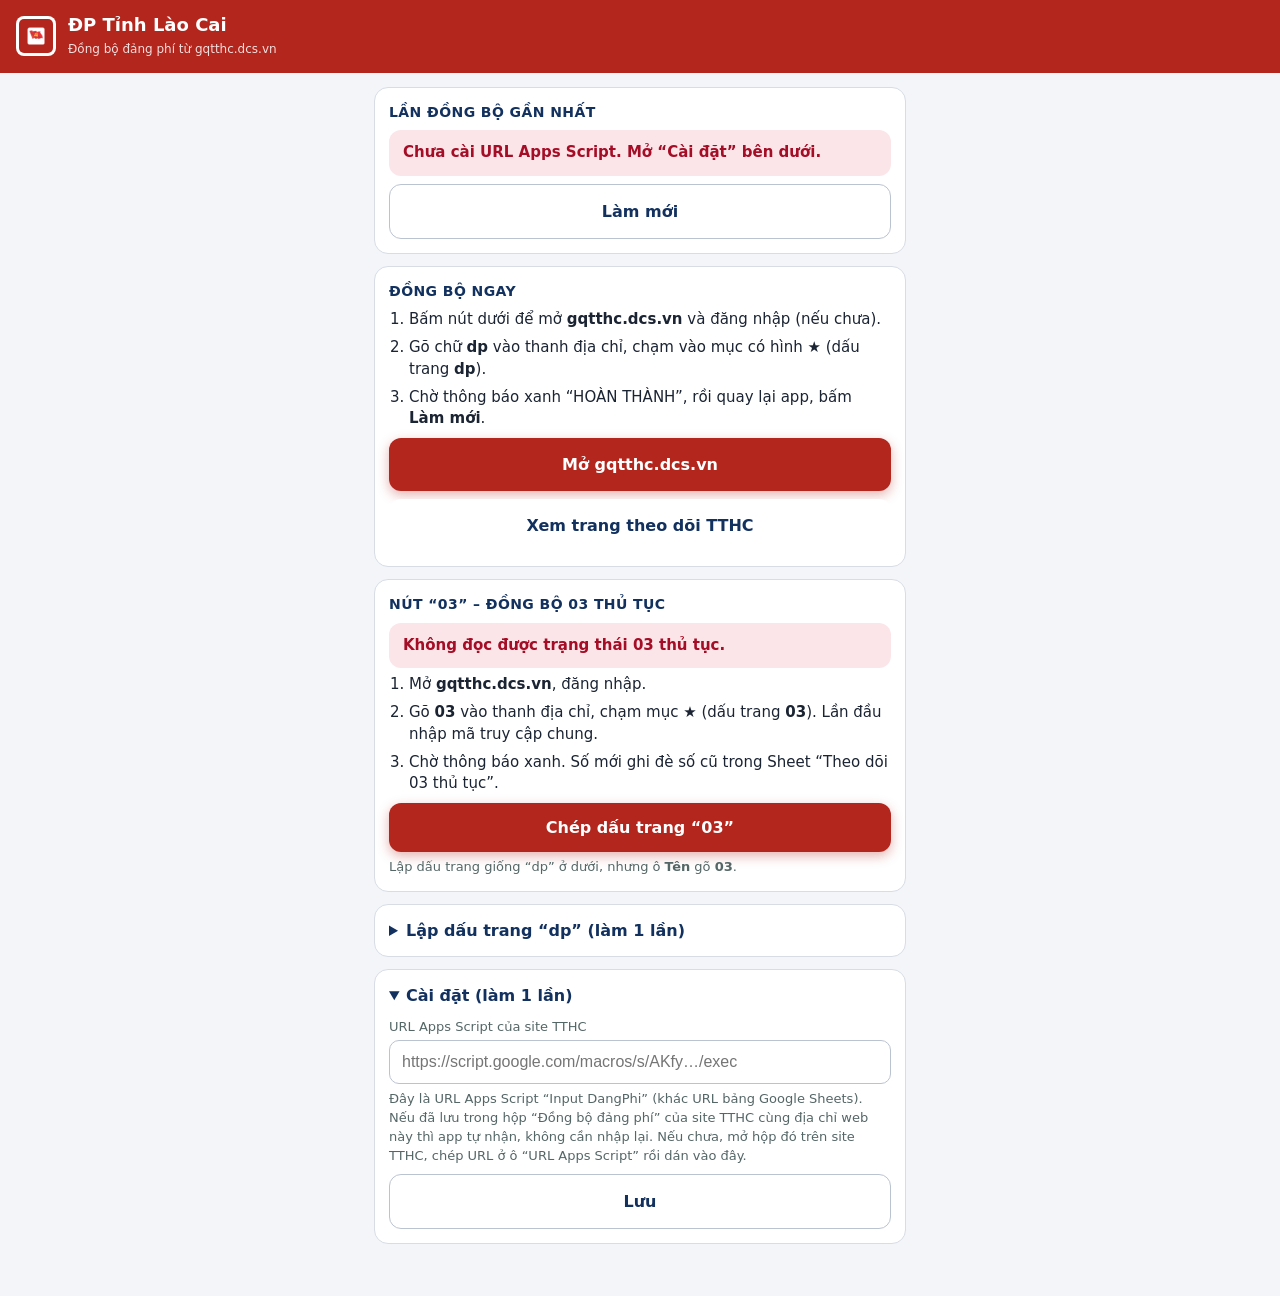
==== commit 04a0af09: "Nút riêng 03: dp/run03.js đồng bộ 03 thủ tục (tách khỏi nút ĐP), thẻ trạng thái + dấu trang 03 trong" ====
--- a/dp/index.html
+++ b/dp/index.html
@@ -53,6 +53,18 @@
     </ol>
     <a class="btn go" href="https://gqtthc.dcs.vn/" target="_blank" rel="noopener">Mở gqtthc.dcs.vn</a>
     <a class="btn sec" href="../index.html" id="site">Xem trang theo dõi TTHC</a>
+  </div>
+
+  <div class="card">
+    <h2>Nút “03” – đồng bộ 03 thủ tục</h2>
+    <div id="stat03" class="stat">Đang kiểm tra…</div>
+    <ol>
+      <li>Mở <b>gqtthc.dcs.vn</b>, đăng nhập.</li>
+      <li>Gõ <b>03</b> vào thanh địa chỉ, chạm mục ★ (dấu trang <b>03</b>). Lần đầu nhập mã truy cập chung.</li>
+      <li>Chờ thông báo xanh. Số mới ghi đè số cũ trong Sheet “Theo dõi 03 thủ tục”.</li>
+    </ol>
+    <button class="go" id="bm03" type="button" style="font-size:16px;padding:13px">Chép dấu trang “03”</button>
+    <p class="hint">Lập dấu trang giống “dp” ở dưới, nhưng ô <b>Tên</b> gõ <b>03</b>.</p>
   </div>
 
   <div class="card">
@@ -139,6 +151,16 @@
     }, function () { $('bmMsg').textContent = 'Không tải được mã. Kiểm tra mạng.'; });
   };
 
+  var API03 = 'https://script.google.com/macros/s/AKfycbym3FHqtE20kg8F3SCuc6LizXSwGhSFT-KBY90c58BuOuRigFbOdyruPkTx4uBscZ-ibw/exec';
+  $('bm03').onclick = function () { copyText("javascript:(function(){var s=document.createElement('script');s.src='https://laocai-tthc.pages.dev/dp/run03.js?'+Date.now();s.onerror=function(){alert('gqtthc chặn tải mã ngoài')};document.head.appendChild(s)})()", '✅ Đã chép dấu trang “03”. Dán vào ô URL của dấu trang tên 03.'); };
+  (function () {
+    var cb = '__dp03s' + Date.now(), s = document.createElement('script'), e = $('stat03');
+    var t = setTimeout(function () { delete window[cb]; s.remove(); e.textContent = 'Không đọc được trạng thái 03 thủ tục.'; e.className = 'stat bad'; }, 20000);
+    window[cb] = function (v) { clearTimeout(t); delete window[cb]; s.remove(); var l = v && v.last03; if (l && l.ok !== false) { e.textContent = '✅ Lần gần nhất: ' + (l.at || '—'); e.className = 'stat ok'; } else if (l) { e.textContent = '✕ Lần gần nhất lỗi: ' + l.error; e.className = 'stat bad'; } else { e.textContent = 'Chưa có lần đồng bộ nào.'; } };
+    s.onerror = function () { clearTimeout(t); e.textContent = 'Không đọc được trạng thái 03 thủ tục.'; e.className = 'stat bad'; };
+    s.src = API03 + '?action=tthc03_status&callback=' + cb + '&_=' + Date.now(); document.head.appendChild(s);
+  })();
+
   check();
   if ('serviceWorker' in navigator) navigator.serviceWorker.register('sw.js').catch(function () {});
 })();
